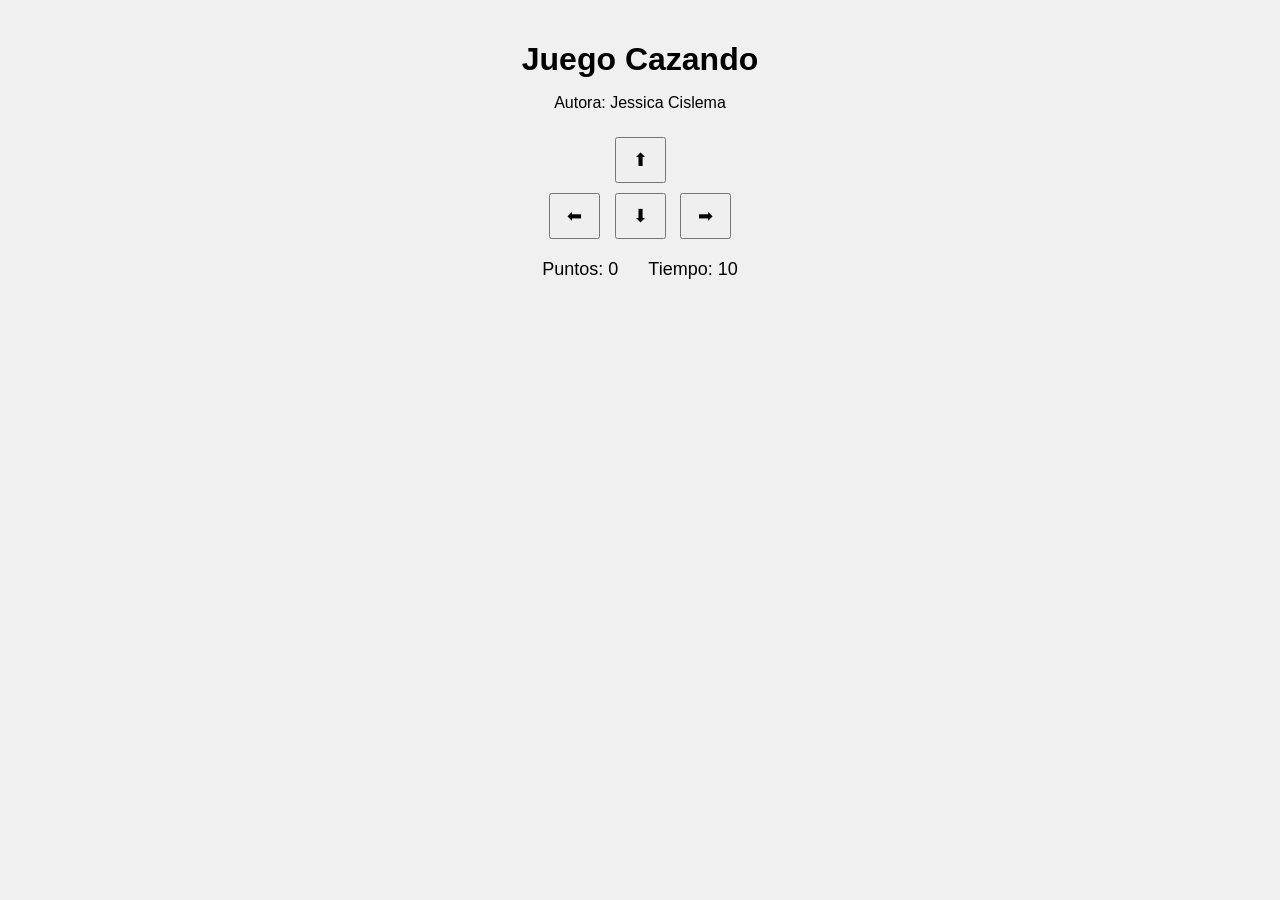
==== cazando.html @ d6f6f1e0 "ingreso de archivos y vista CSS" ====
<!DOCTYPE html>
<html>
<head>
  <title>Juego Cazando</title>
  <link rel="stylesheet" href="cazando.css"/>

</head>
<body>

  <h1>Juego Cazando</h1>
  <p>Autora: Jessica Cislema</p>


  <div class="controles">
    <button>⬆</button>
    <br>
    <button>⬅</button>
    <button>⬇</button>
    <button>➡</button>
  </div>


  <div class="panel">
    <span>Puntos: <span id="puntos">0</span></span>
    <span>Tiempo: <span id="tiempo">10</span></span>
  </div>

  <p id="mensaje"></p>


</body>
</html>
---- cazando.css ----
body {
  text-align: center;
  font-family: Arial, sans-serif;
  background: #f0f0f0;
  margin: 0;
  padding: 20px;
}

h1 {
  margin-bottom: 5px;
}

.panel {
  margin: 15px 0;
  font-size: 18px;
  display: flex;
  justify-content: center;
  gap: 30px;
}

canvas {
  background: white;
  border: 2px solid black;
}

.controles {
  margin-top: 20px;
}

button {
  margin: 5px;
  padding: 10px 16px;
  font-size: 18px;
  cursor: pointer;
}

#mensaje {
  font-size: 20px;
  font-weight: bold;
  color: darkred;
  margin-top: 15px;
}
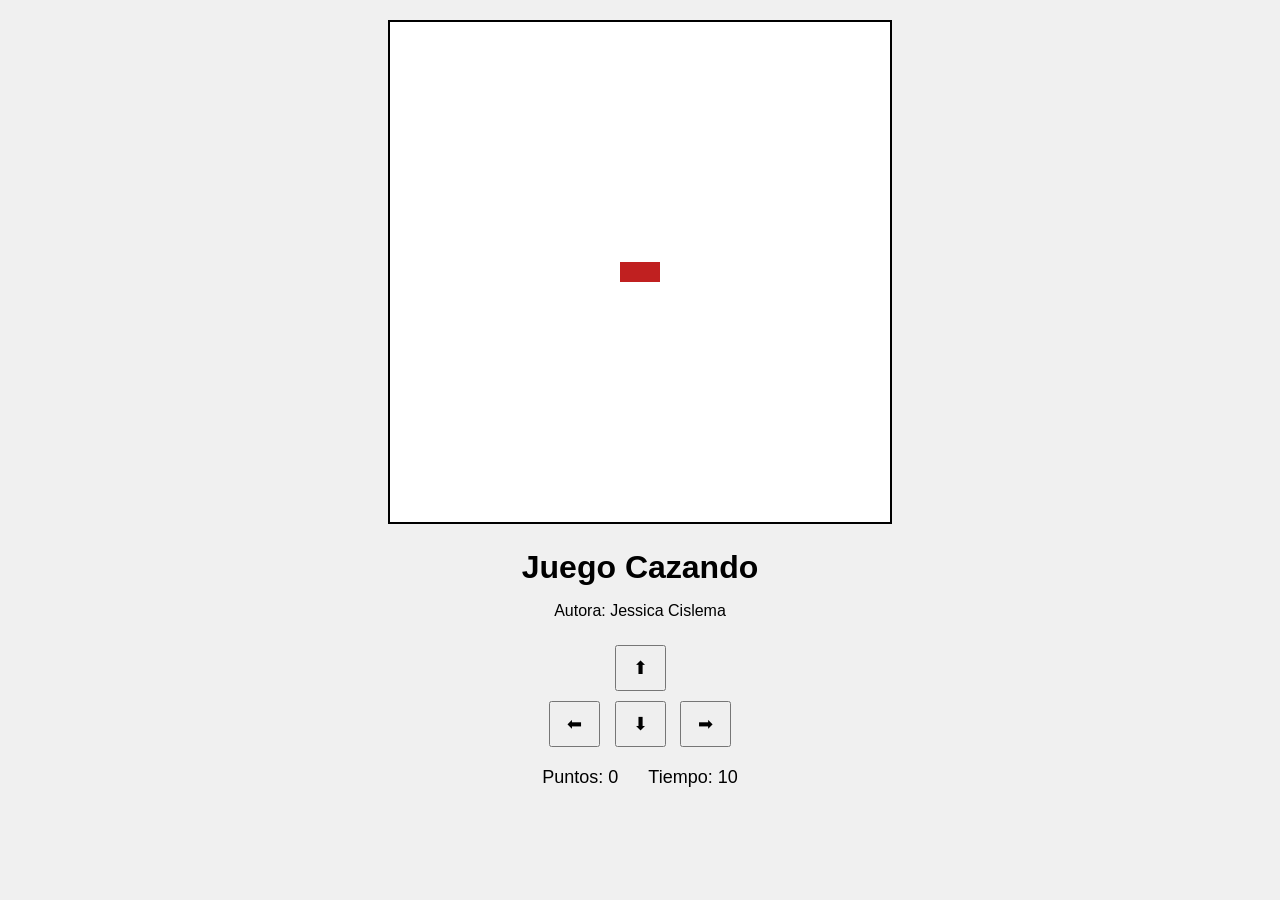
==== commit 162f68d2: "dibujo de gato" ====
--- a/cazando.html
+++ b/cazando.html
@@ -3,9 +3,9 @@
 <head>
   <title>Juego Cazando</title>
   <link rel="stylesheet" href="cazando.css"/>
-
+  <canvas id="areaJuego" width="500" height="500"></canvas>
 </head>
-<body>
+<body onload="graficarGato()">
 
   <h1>Juego Cazando</h1>
   <p>Autora: Jessica Cislema</p>
@@ -26,7 +26,7 @@
   </div>
 
   <p id="mensaje"></p>
-
+  <script src="cazando.js"></script>
 
 </body>
 </html>
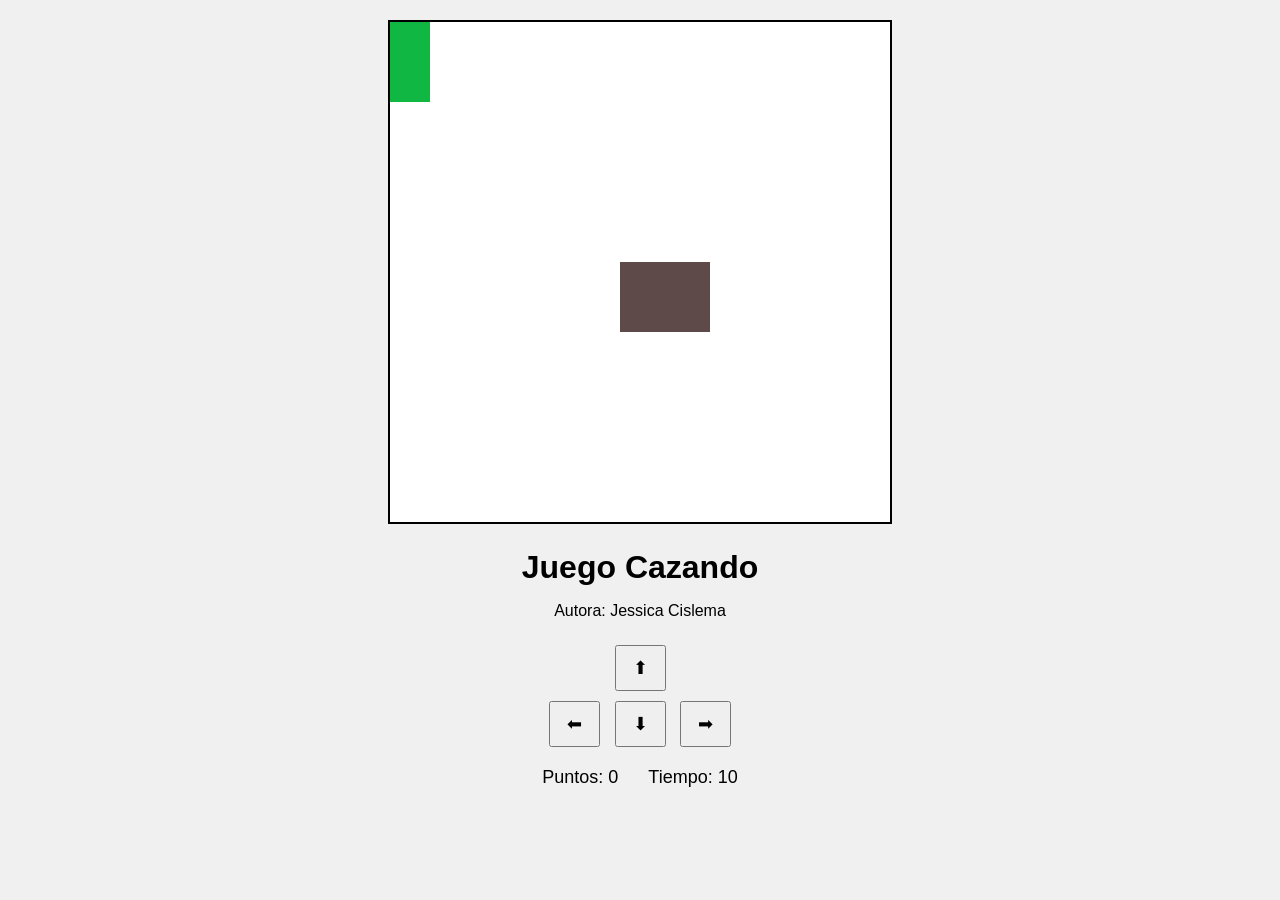
==== commit 48f48660: "definicion de variables y constantes" ====
--- a/cazando.html
+++ b/cazando.html
@@ -5,7 +5,7 @@
   <link rel="stylesheet" href="cazando.css"/>
   <canvas id="areaJuego" width="500" height="500"></canvas>
 </head>
-<body onload="graficarGato()">
+<body onload="iniciarJuego()">
 
   <h1>Juego Cazando</h1>
   <p>Autora: Jessica Cislema</p>
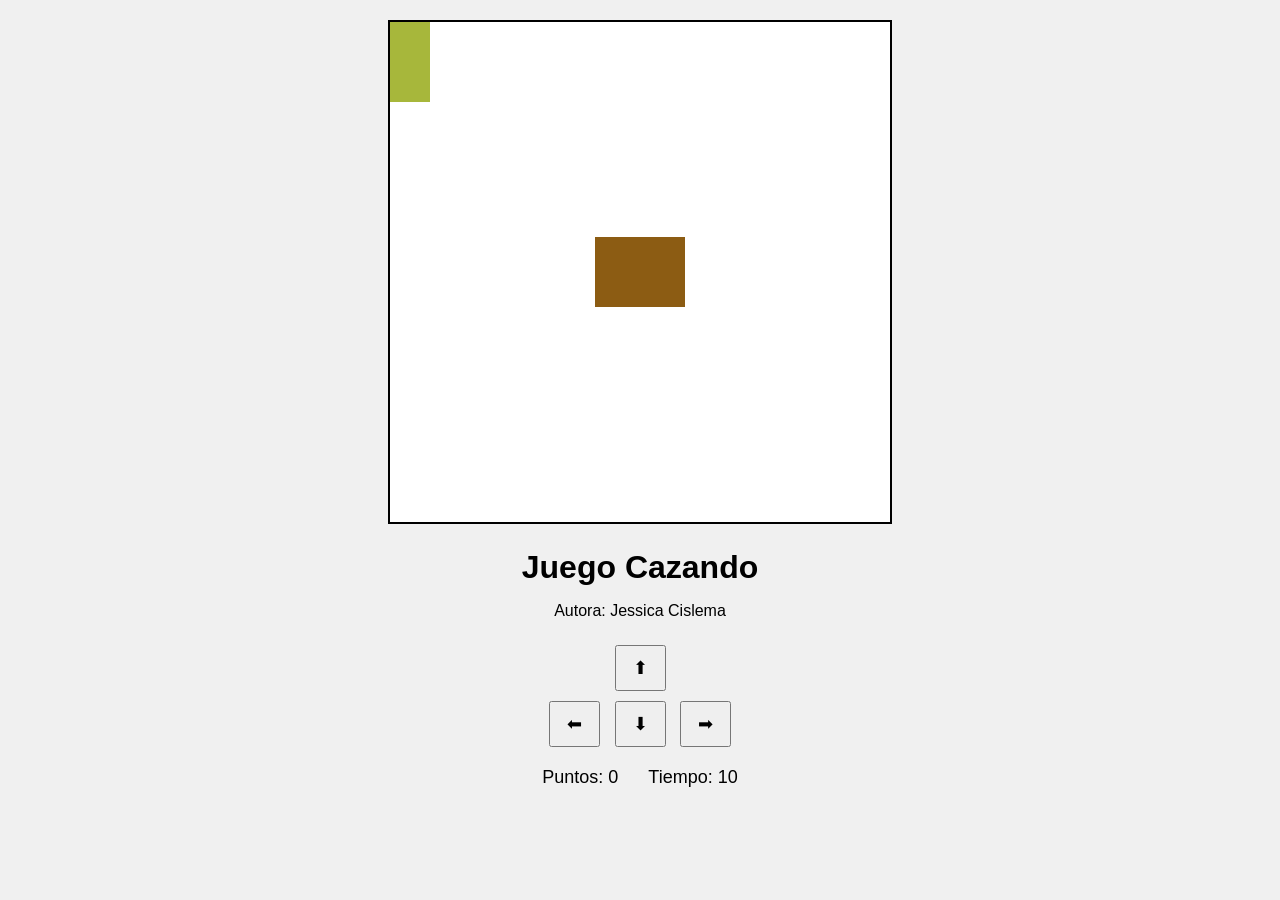
==== commit 781f1e4e: "mover a la izquierda" ====
--- a/cazando.html
+++ b/cazando.html
@@ -14,7 +14,7 @@
   <div class="controles">
     <button>⬆</button>
     <br>
-    <button>⬅</button>
+    <button onclick="moverIzquierda();">⬅</button>
     <button>⬇</button>
     <button>➡</button>
   </div>
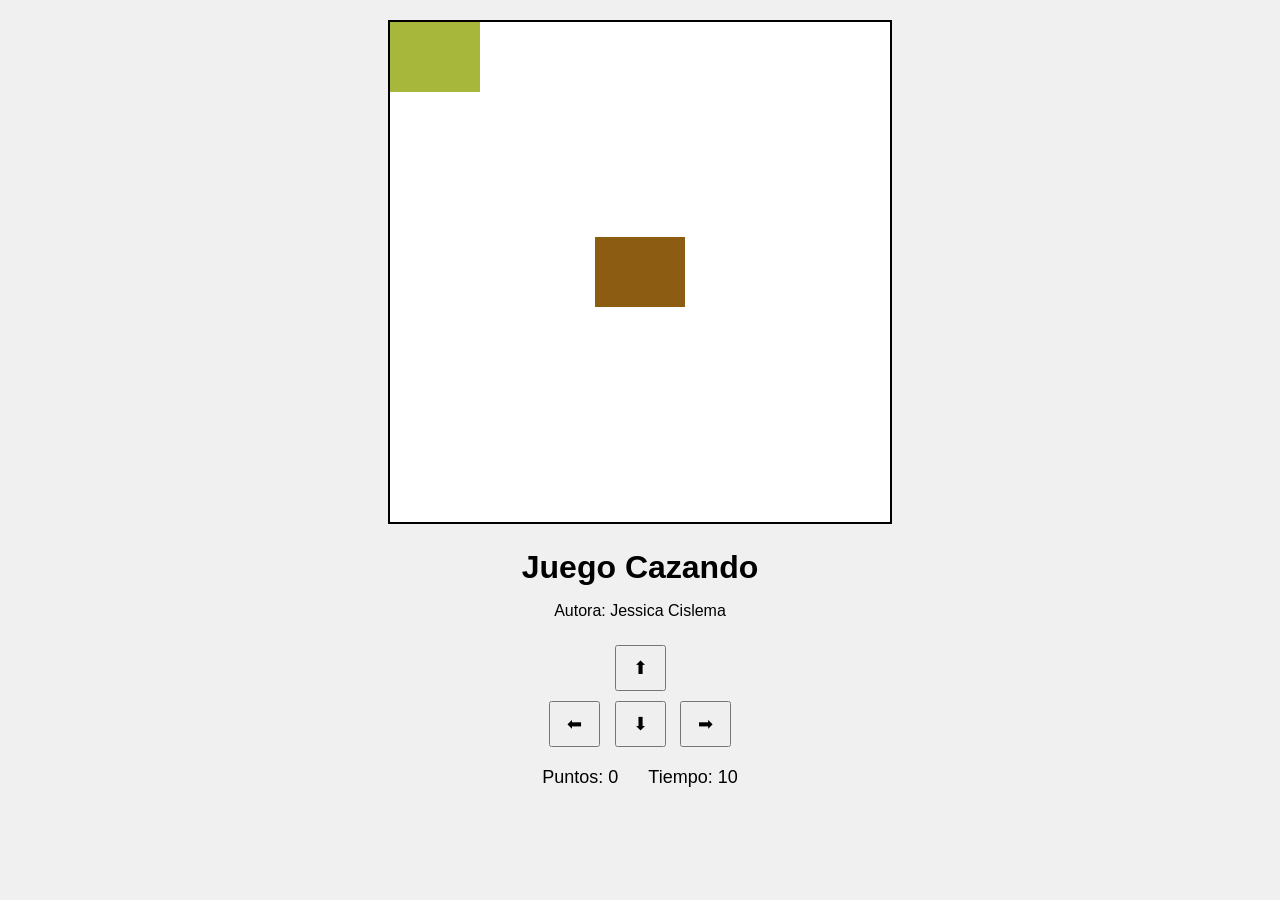
==== commit a1ae7cdb: "inclusion de calculo de puntaje" ====
--- a/cazando.html
+++ b/cazando.html
@@ -4,6 +4,7 @@
   <title>Juego Cazando</title>
   <link rel="stylesheet" href="cazando.css"/>
   <canvas id="areaJuego" width="500" height="500"></canvas>
+  <script src="utilis.js"></script>
 </head>
 <body onload="iniciarJuego()">
 
@@ -12,11 +13,11 @@
 
 
   <div class="controles">
-    <button>⬆</button>
+    <button onclick="moverArriba();">⬆</button>
     <br>
     <button onclick="moverIzquierda();">⬅</button>
-    <button>⬇</button>
-    <button>➡</button>
+    <button onclick="moverAbajo();">⬇</button>
+    <button onclick="moverDerecha();">➡</button>
   </div>
 
 
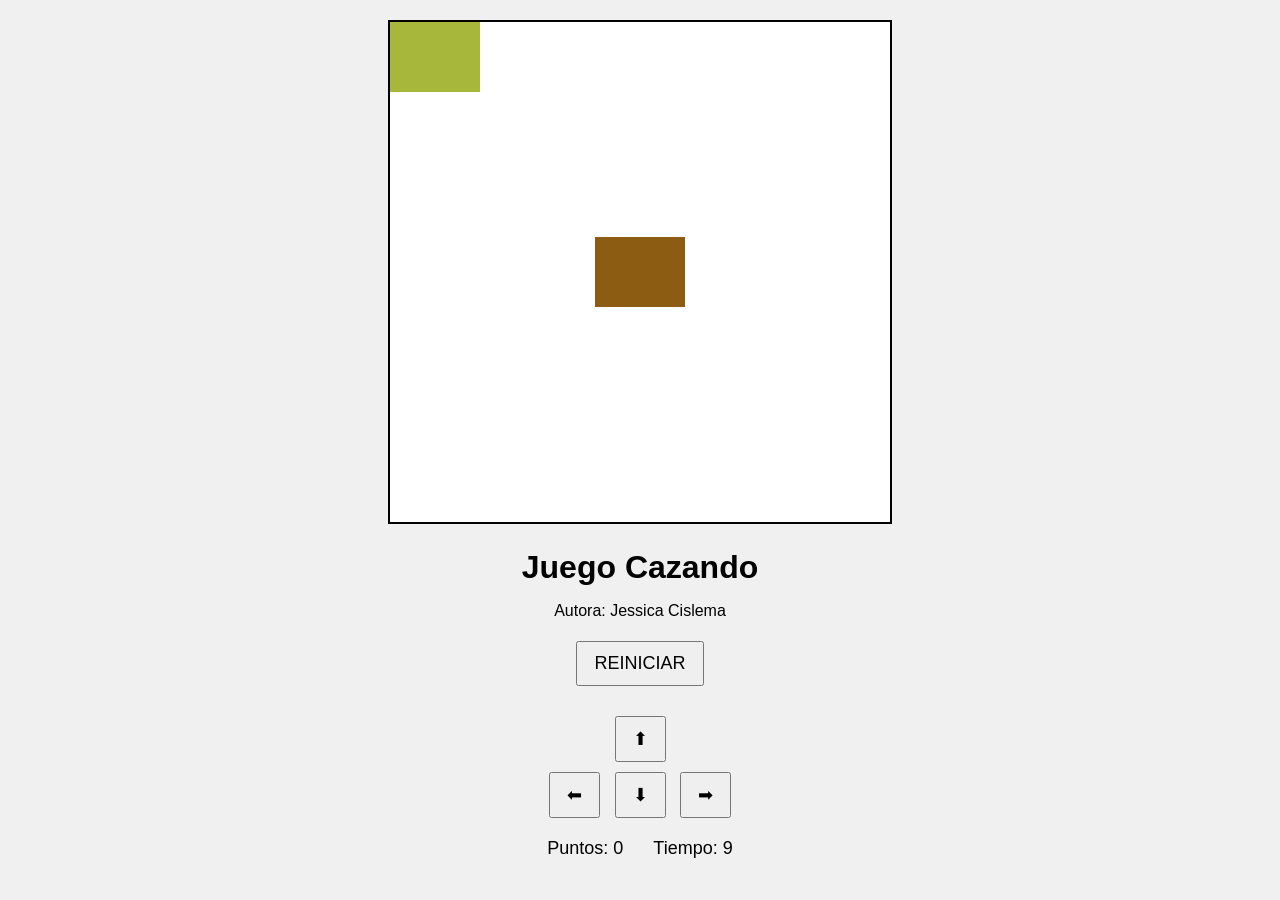
==== commit ef4c429d: "inclusion de boton de reinicio de juego" ====
--- a/cazando.html
+++ b/cazando.html
@@ -11,13 +11,14 @@
   <h1>Juego Cazando</h1>
   <p>Autora: Jessica Cislema</p>
 
-
+  <button onclick="reiniciar()">REINICIAR</button>
   <div class="controles">
     <button onclick="moverArriba();">⬆</button>
     <br>
     <button onclick="moverIzquierda();">⬅</button>
     <button onclick="moverAbajo();">⬇</button>
     <button onclick="moverDerecha();">➡</button>
+  
   </div>
 
 
